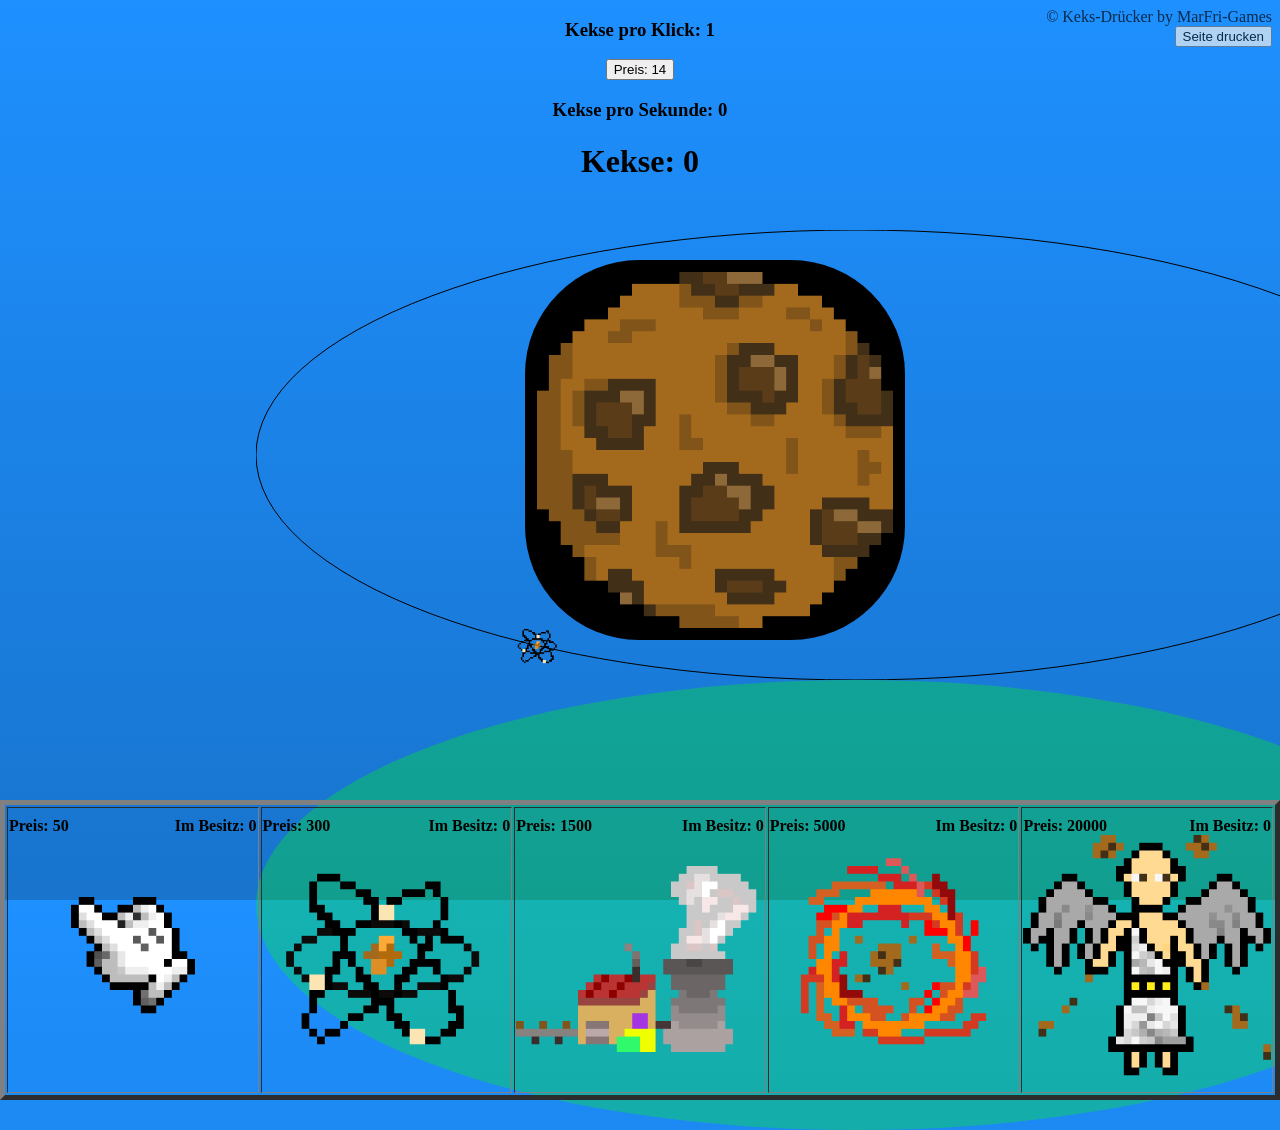
==== index.html @ e66aa36e "Rename Moonlord.html to index.html" ====
<html>



	<head>

		<meta charset=UTF-8>
		<title id="titel"></title>
		<link type="text/css" rel="stylesheet" href="moonlord.css">
		<script src="moonlord.js" defer></script>
	</head>

	<body>

		<div style="text-align:right; opacity:70%">
			&#169; Keks-Drücker by MarFri-Games
			<br>
			<button onclick="window.print()">Seite drucken</button>
			<audio src="quellen/keks-click.mp3" id="audio1">
		</div>

		<div id="zeige">

		<h3 id="zeigen">Kekse pro Klick: 1</h3>
		<button class="defaultButton" onclick="klick()" id="klicke"></button>
		<br>
		<h3 id="cookiesPerSecondDisplay">Kekse pro Sekunde: 0</h3>
		<h1 id="anzeige">Kekse: 0<h1>

		</div>

		<div id="bereich">
		<canvas id="linie" width="1200" height="450"></canvas>
		<img src="quellen/keksatom.gif" width="50" id="atom1">
		<span class="round"></span>
		<img src="quellen/keks.png" width="380" id="kopf" class="center">

		</div>

		<div id="Building">

		<table border="5" width="100%" height="300">
			<tr>
				<td width="20%">

					<span class="links" id="klicker_A" style="font-weight:bold"></span>
					<span class="rechts" id="klicker_P" style="font-weight:bold"></span>

					<img src="quellen/Klicker.png" width="100%" align="bottom" id="klicker">

				</td>
				<td width="20%">

					<span class="links" id="atom_A" style="font-weight:bold"></span>
					<span class="rechts" id="atom_P" style="font-weight:bold"></span>

					<img src="quellen/keksatom.gif" width="100%" id="atom">
				</td>
				<td width="20%">

					<span class="links" id="fabrik_A" style="font-weight:bold"></span>
					<span class="rechts" id="fabrik_P" style="font-weight:bold"></span>

					<img src="quellen/keksfabrik.gif" width="100%" id="fabrik">
				</td>
				<td width="20%">

					<span class="links" id="inferno_A" style="font-weight:bold"></span>
					<span class="rechts" id="inferno_P" style="font-weight:bold"></span>

					<img src="quellen/keks_inferno.png" width="100%" id="inferno">
				</td>
				<td width="20%">

					<span class="links" id="engel_A" style="font-weight:bold"></span>
					<span class="rechts" id="engel_P" style="font-weight:bold"></span>

					<img src="quellen/engelboese.gif" width="100%" id="engel">
				</td>
			</tr>

		</table>

		</div>





	</body>
</html>
---- moonlord.css ----
#zeige {

	position:absolute;
    top:0;
    left:40%;
    width:20%;
    height:200px;
	text-align: center;

}

#bereich {

	position:absolute;
    top:230;
    left:20%;
    width:60%;
    height:600;

}

#Building {

	position:absolute;
    top:800;
    left:0;
    width:100%;
    height:200px;

}


body {

background: linear-gradient(to bottom, #1E90FF, #1874CD)


}



.rechts {

	float:right;

}

.links {

	float:left;

}

.round {

	height: 450;
	width: 1200;
	background-color: #00FF00;
	border-radius: 50%;
	display: inline-block;
	position: absolute;

	opacity: 30%;

}

.center {

	display: block;
	margin-right: auto;
	position: absolute;
	left: 35%;
	top: 5%;
	height:380;
	width:380;
	border-radius: 30%;

}
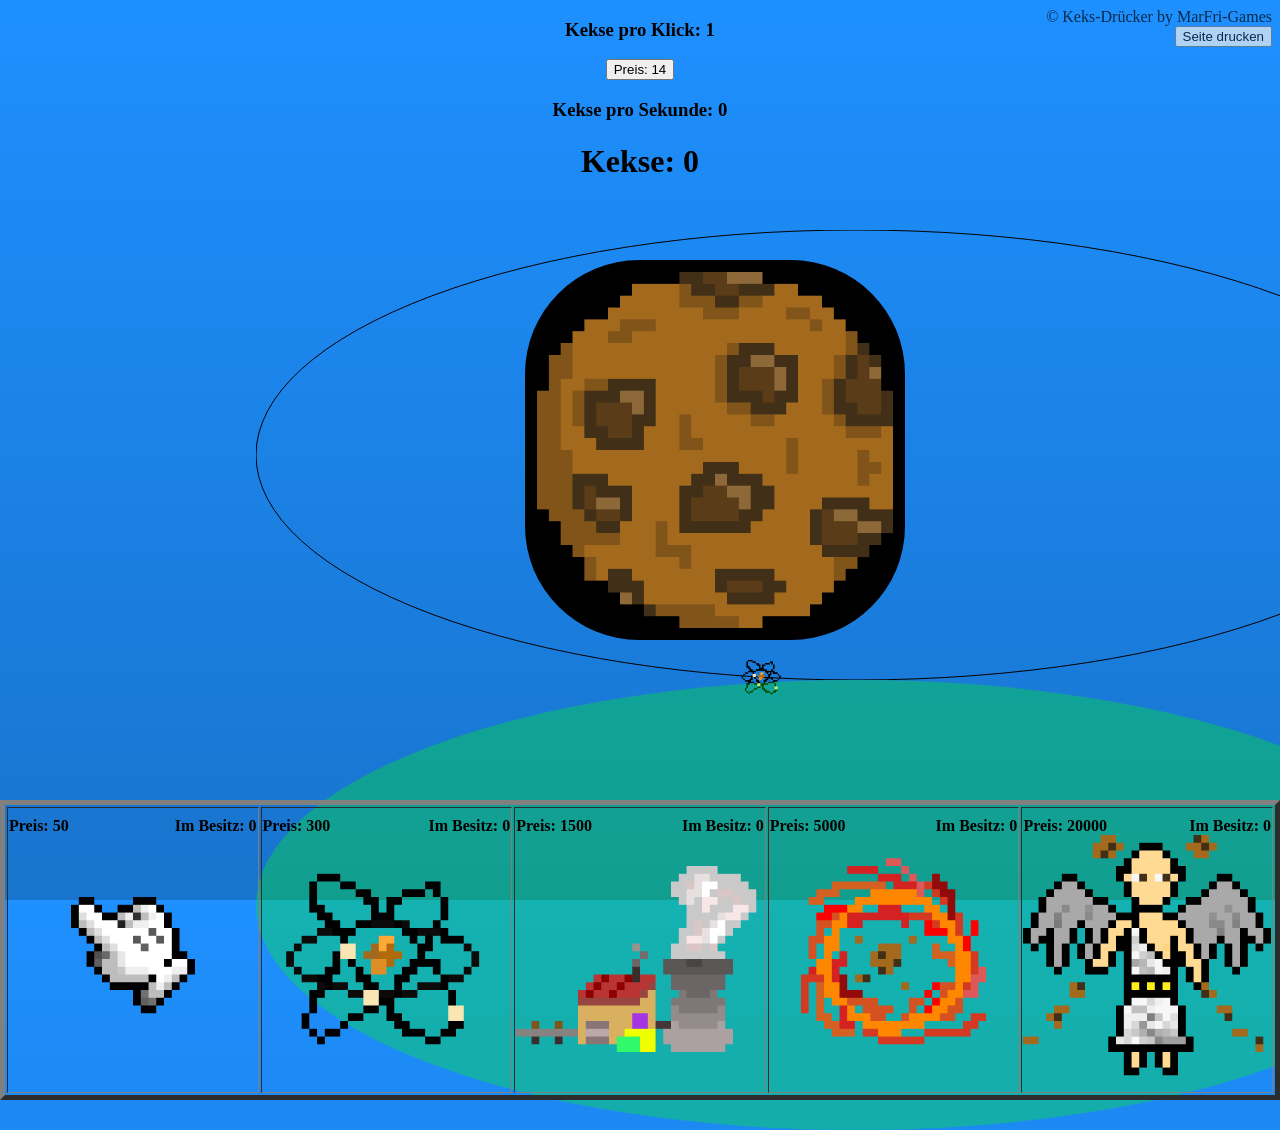
==== commit 34639475: "Add files via upload" ====
--- a/index.html
+++ b/index.html
@@ -6,8 +6,8 @@
 
 		<meta charset=UTF-8>
 		<title id="titel"></title>
-		<link type="text/css" rel="stylesheet" href="moonlord.css">
-		<script src="moonlord.js" defer></script>
+		<link type="text/css" rel="stylesheet" href="css/moonlord.css">
+		<script src="js/moonlord.js" defer></script>
 	</head>
 
 	<body>
--- a/css/moonlord.css
+++ b/css/moonlord.css
@@ -0,0 +1,78 @@
+#zeige {
+
+	position:absolute;
+    top:0;
+    left:40%;
+    width:20%;
+    height:200px;
+	text-align: center;
+
+}
+
+#bereich {
+
+	position:absolute;
+    top:230;
+    left:20%;
+    width:60%;
+    height:600;
+
+}
+
+#Building {
+
+	position:absolute;
+    top:800;
+    left:0;
+    width:100%;
+    height:200px;
+
+}
+
+
+body {
+
+background: linear-gradient(to bottom, #1E90FF, #1874CD)
+
+
+}
+
+
+
+.rechts {
+
+	float:right;
+
+}
+
+.links {
+
+	float:left;
+
+}
+
+.round {
+
+	height: 450;
+	width: 1200;
+	background-color: #00FF00;
+	border-radius: 50%;
+	display: inline-block;
+	position: absolute;
+
+	opacity: 30%;
+
+}
+
+.center {
+
+	display: block;
+	margin-right: auto;
+	position: absolute;
+	left: 35%;
+	top: 5%;
+	height:380;
+	width:380;
+	border-radius: 30%;
+
+}
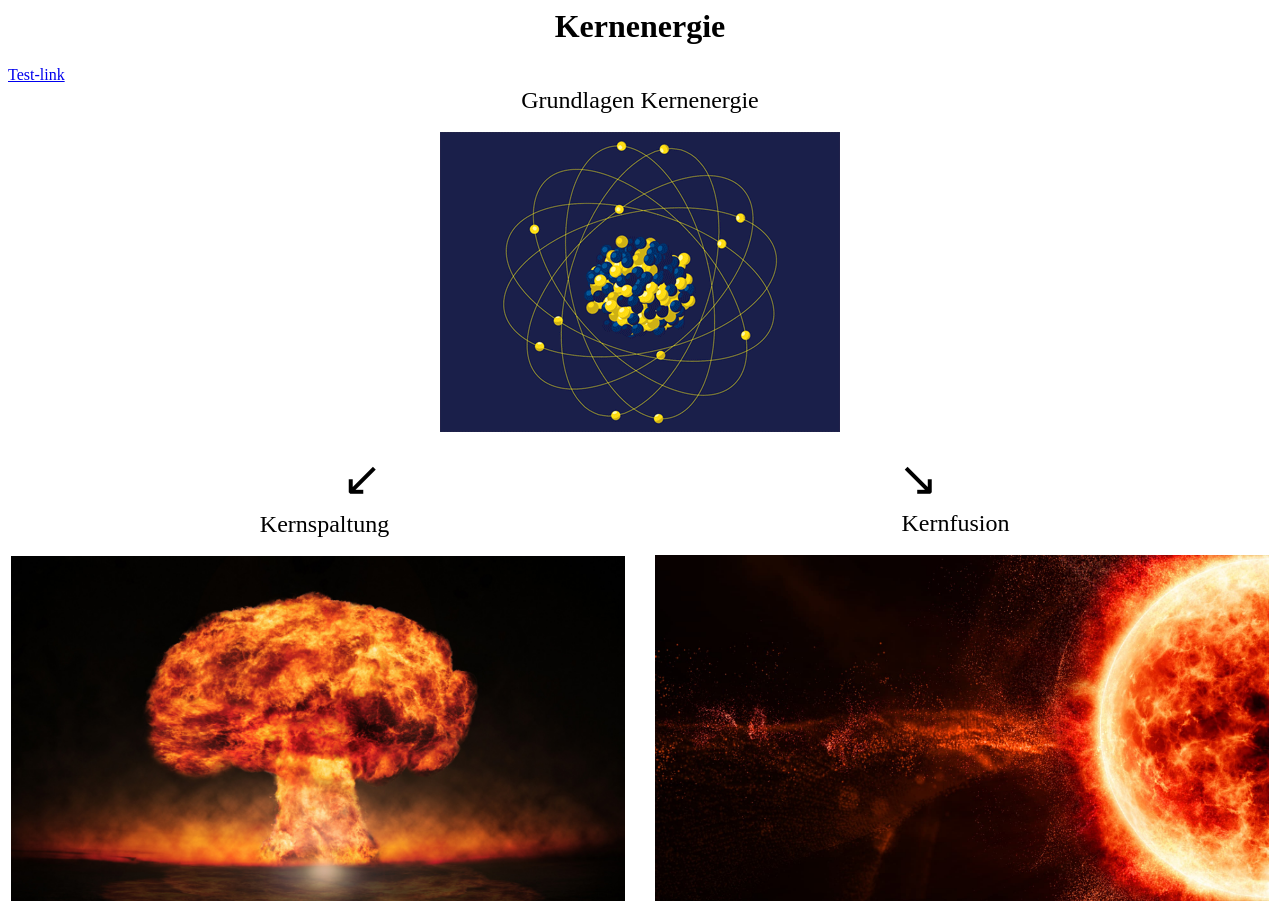
==== commit a847e253: "Add files via upload" ====
--- a/index.html
+++ b/index.html
@@ -1,91 +1,35 @@
-<html>
+      <head><html>
 
+            <title>Kernenergie</title>
+			<meta charset="UTF-8">
+			<style>
+				links {margin-left:20%}
+				rechts {margin-right:20%}
+			</style>
+      </head>
 
-
-	<head>
-
-		<meta charset=UTF-8>
-		<title id="titel"></title>
-		<link type="text/css" rel="stylesheet" href="css/moonlord.css">
-		<script src="js/moonlord.js" defer></script>
-	</head>
-
-	<body>
-
-		<div style="text-align:right; opacity:70%">
-			&#169; Keks-Drücker by MarFri-Games
-			<br>
-			<button onclick="window.print()">Seite drucken</button>
-			<audio src="quellen/keks-click.mp3" id="audio1">
-		</div>
-
-		<div id="zeige">
-
-		<h3 id="zeigen">Kekse pro Klick: 1</h3>
-		<button class="defaultButton" onclick="klick()" id="klicke"></button>
-		<br>
-		<h3 id="cookiesPerSecondDisplay">Kekse pro Sekunde: 0</h3>
-		<h1 id="anzeige">Kekse: 0<h1>
-
-		</div>
-
-		<div id="bereich">
-		<canvas id="linie" width="1200" height="450"></canvas>
-		<img src="quellen/keksatom.gif" width="50" id="atom1">
-		<span class="round"></span>
-		<img src="quellen/keks.png" width="380" id="kopf" class="center">
-
-		</div>
-
-		<div id="Building">
-
-		<table border="5" width="100%" height="300">
+      <body>
+			<h1 align="center">Kernenergie</h1>
+			<a href="https://www.google.com" target="_blank">Test-link</a>
+			<table width="100%" border="0">
 			<tr>
-				<td width="20%">
-
-					<span class="links" id="klicker_A" style="font-weight:bold"></span>
-					<span class="rechts" id="klicker_P" style="font-weight:bold"></span>
-
-					<img src="quellen/Klicker.png" width="100%" align="bottom" id="klicker">
-
-				</td>
-				<td width="20%">
-
-					<span class="links" id="atom_A" style="font-weight:bold"></span>
-					<span class="rechts" id="atom_P" style="font-weight:bold"></span>
-
-					<img src="quellen/keksatom.gif" width="100%" id="atom">
-				</td>
-				<td width="20%">
-
-					<span class="links" id="fabrik_A" style="font-weight:bold"></span>
-					<span class="rechts" id="fabrik_P" style="font-weight:bold"></span>
-
-					<img src="quellen/keksfabrik.gif" width="100%" id="fabrik">
-				</td>
-				<td width="20%">
-
-					<span class="links" id="inferno_A" style="font-weight:bold"></span>
-					<span class="rechts" id="inferno_P" style="font-weight:bold"></span>
-
-					<img src="quellen/keks_inferno.png" width="100%" id="inferno">
-				</td>
-				<td width="20%">
-
-					<span class="links" id="engel_A" style="font-weight:bold"></span>
-					<span class="rechts" id="engel_P" style="font-weight:bold"></span>
-
-					<img src="quellen/engelboese.gif" width="100%" id="engel">
+				<td colspan="2" align="center">
+					<font size="+2">Grundlagen Kernenergie</font><br><br>
+					<img src="Bilder/Atom.gif"><br>
+					<br>
+					<font align="right" size="+4"><rechts> &#8601 </rechts><links> &#8600 </links></font>
+					
+				
 				</td>
 			</tr>
-
-		</table>
-
-		</div>
-
-
-
-
-
-	</body>
-</html>
+			<tr>
+				<td align="center" width="50%"><font size="+2">Kernspaltung</font><br><br>
+					<img src="Bilder/Atompilz.jpg" width="98%" align="left"></td>
+				<td align="center" width="50%"><font size="+2">Kernfusion</font><br><br>
+					<img src="Bilder/Stern.jpg" width="98%" align="right"></td>
+			</tr>
+			
+			</table>
+			<script src="index.js"></script>
+      </body>
+<html>
